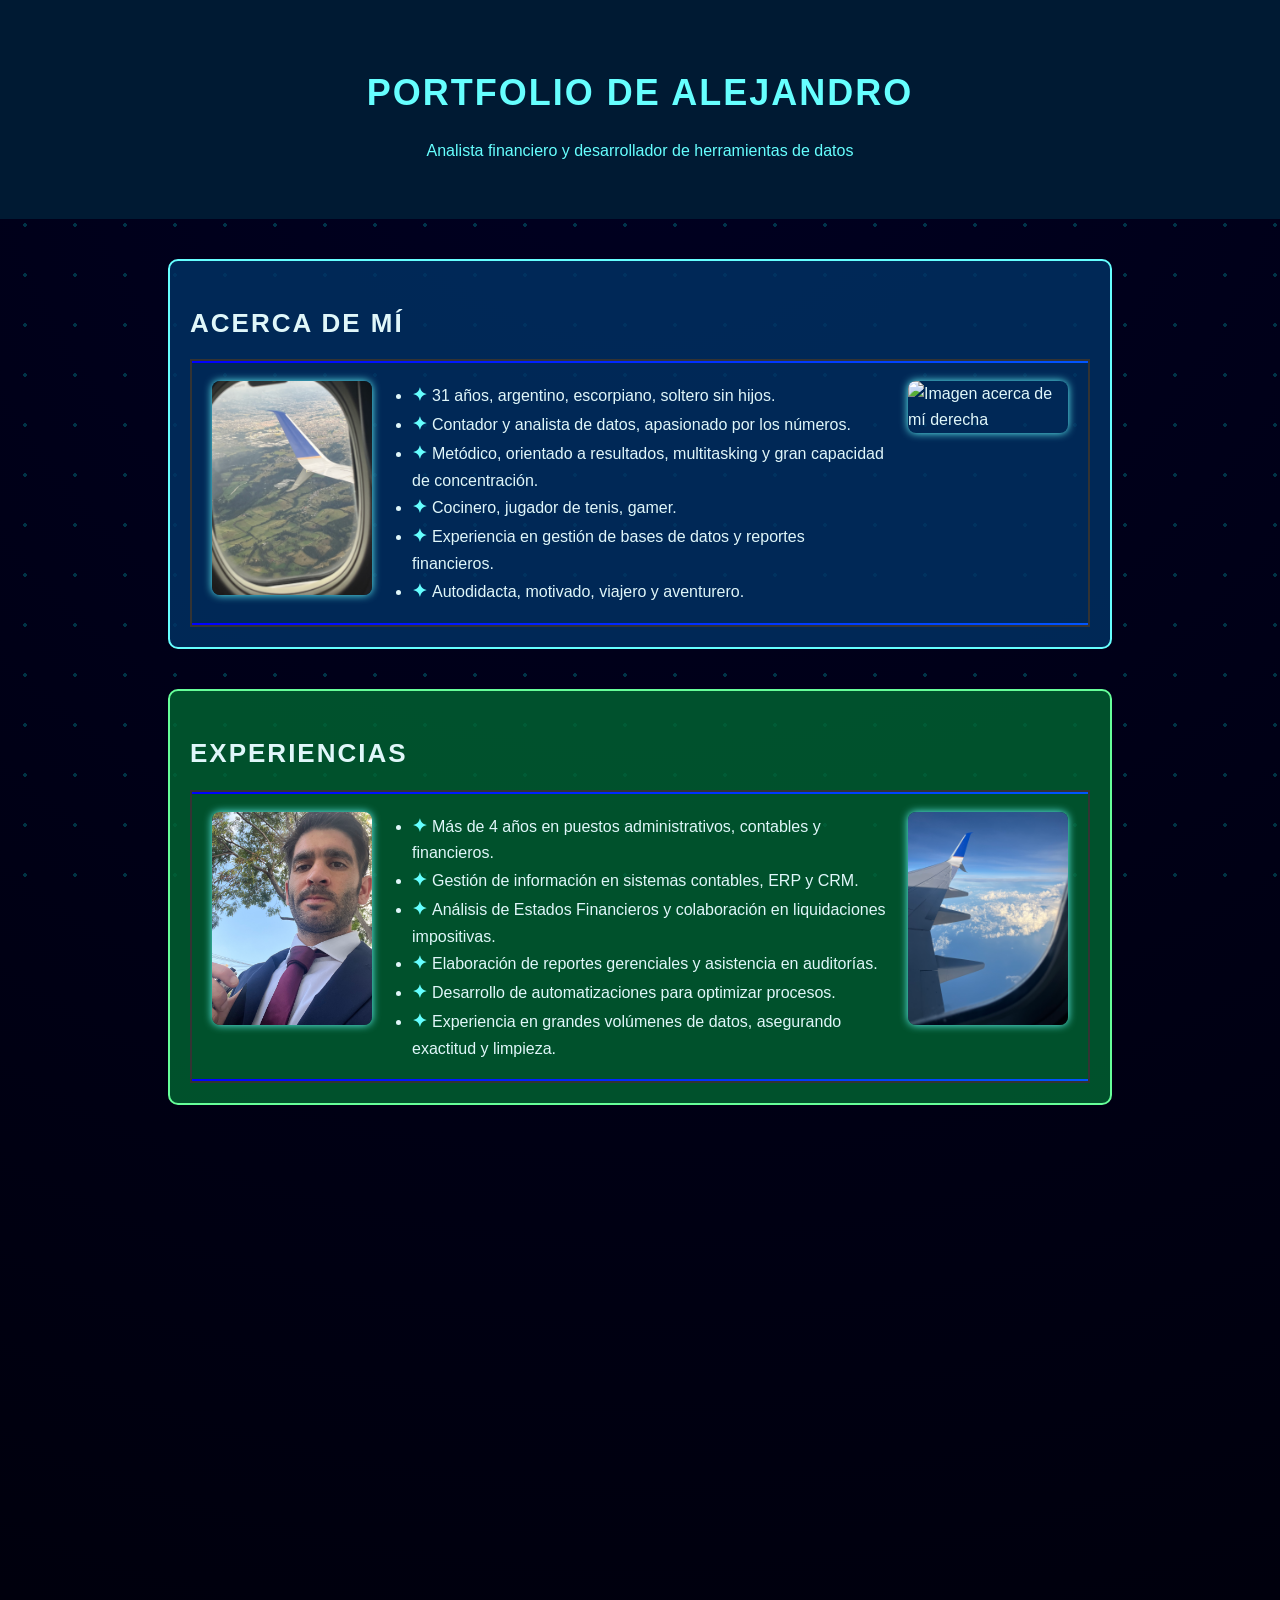
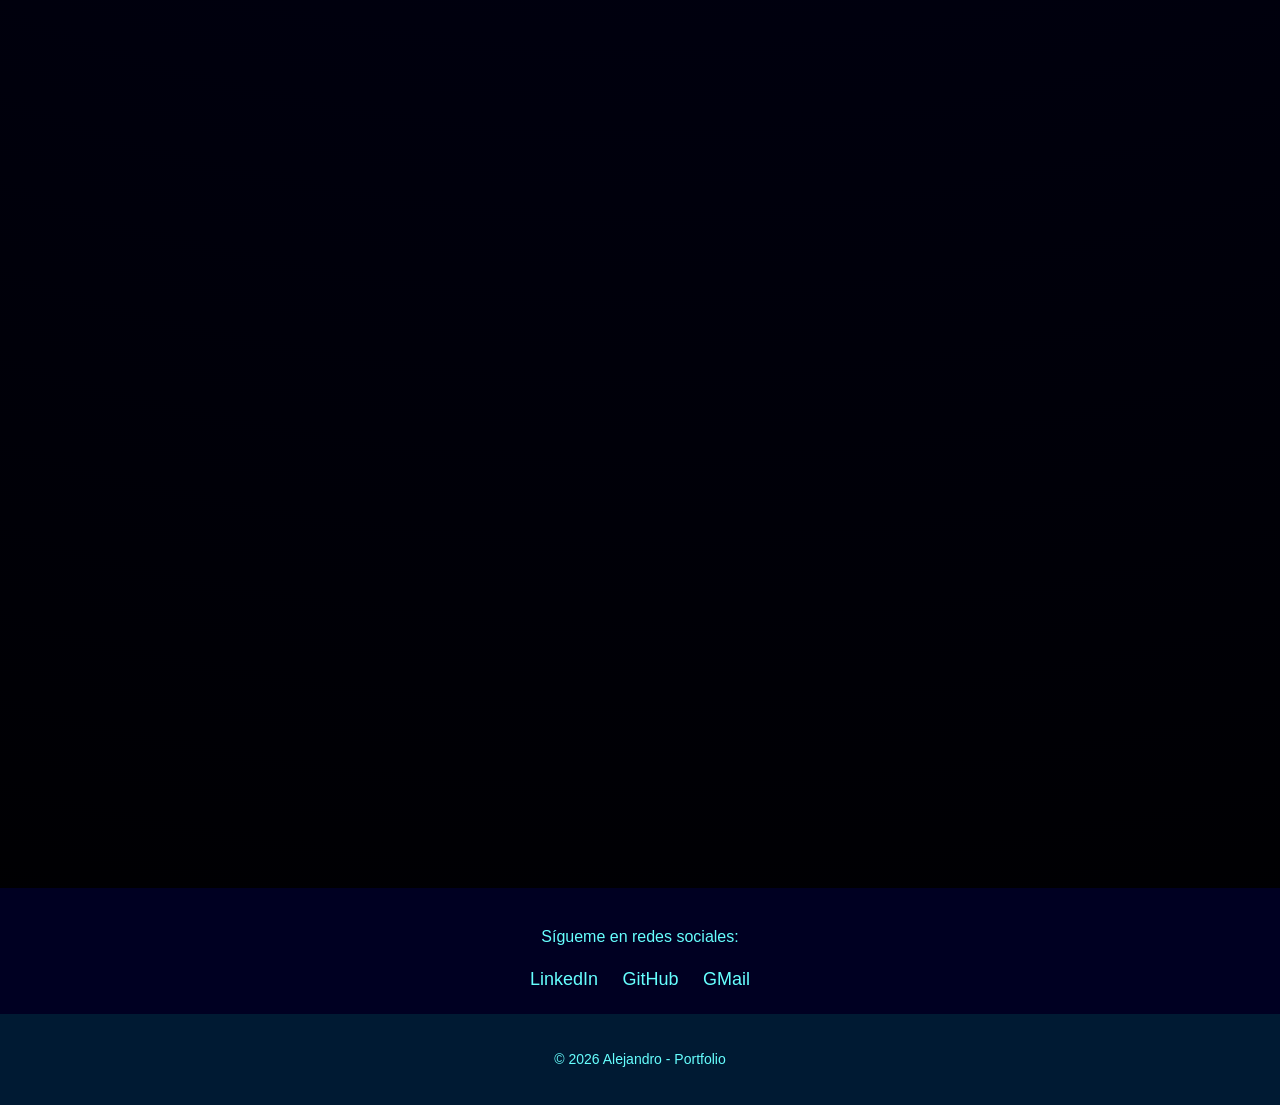
==== index.html @ e29209dc "Rename Portfolio1.html to index.html" ====
<!DOCTYPE html>
<html lang="es">
<head>
  <meta charset="UTF-8" />
  <title>Portfolio de Alejandro</title>
  <link rel="stylesheet" href="css/portfolio.css" />
  <style>
    .compartment {
      position: relative;
      padding: 20px;
      border: 2px solid #333;
      overflow: hidden;
      display: flex;
      align-items: flex-start;
      justify-content: space-between;
      gap: 20px;
    }

    .compartment::before,
    .compartment::after {
      content: "";
      position: absolute;
      height: 2px;
      width: 100%;
      background: linear-gradient(270deg, #00f, #0ff, #00f);
      background-size: 600% 600%;
      animation: flowLine 5s linear infinite;
    }

    .compartment::before { top: 0; left: 0; }
    .compartment::after { bottom: 0; left: 0; }

    @keyframes flowLine {
      0% { background-position: 0 50%; }
      100% { background-position: 100% 50%; }
    }

    .box {
      opacity: 0;
      transform: translateY(20px);
      transition: opacity 0.6s ease, transform 0.6s ease;
    }
    .box.visible { opacity: 1; transform: translateY(0); }

    .project-card {
      opacity: 0;
      transform: scale(0.8);
      transition: opacity 0.5s ease, transform 0.5s ease;
    }
    .project-card.visible { opacity: 1; transform: scale(1); }

    .compartment img {
      max-width: 10em;
      height: auto;
      border-radius: 8px;
      box-shadow: 0 0 8px #66ffff;
    }

    .compartment ul {
      list-style-type: disc;
      padding-left: 20px;
      margin: 0;
    }

    @media (max-width: 768px) {
      .compartment { flex-direction: column; align-items: center; }
      .compartment img { max-width: 80%; margin: 10px 0; }
    }
  </style>
</head>
<body>
  <header>
    <h1>Portfolio de Alejandro</h1>
    <p>Analista financiero y desarrollador de herramientas de datos</p>
  </header>

  <!-- Sección Acerca de mí -->
  <section class="box celeste fade">
    <h2>Acerca de mí</h2>
    <div class="compartment intro">
      <img src="images/01.png" alt="Imagen acerca de mí izquierda" />
      <ul>
        <li>31 años, argentino, escorpiano, soltero sin hijos.</li>
        <li>Contador y analista de datos, apasionado por los números.</li>
        <li>Metódico, orientado a resultados, multitasking y gran capacidad de concentración.</li>
        <li>Cocinero, jugador de tenis, gamer.</li>
        <li>Experiencia en gestión de bases de datos y reportes financieros.</li>
        <li>Autodidacta, motivado, viajero y aventurero.</li>
      </ul>
      <img src="images/02.png" alt="Imagen acerca de mí derecha" />
    </div>
  </section>

  <!-- Sección Experiencias -->
  <section class="box verde slide-left">
    <h2>Experiencias</h2>
    <div class="compartment exp">
      <img src="images/03.png" alt="Imagen experiencia izquierda" />
      <ul>
        <li>Más de 4 años en puestos administrativos, contables y financieros.</li>
        <li>Gestión de información en sistemas contables, ERP y CRM.</li>
        <li>Análisis de Estados Financieros y colaboración en liquidaciones impositivas.</li>
        <li>Elaboración de reportes gerenciales y asistencia en auditorías.</li>
        <li>Desarrollo de automatizaciones para optimizar procesos.</li>
        <li>Experiencia en grandes volúmenes de datos, asegurando exactitud y limpieza.</li>
      </ul>
      <img src="images/04.png" alt="Imagen experiencia derecha" />
    </div>
  </section>

  <!-- Sección Educación -->
  <section class="box celeste slide-right">
    <h2>Educación</h2>
    <div class="compartment edu">
      <img src="images/05.png" alt="Imagen educación izquierda" />
      <ul>
        <li>Universidad Nacional de Mar del Plata (10 años) – Gestión financiera y proceso contable.</li>
        <li>Conocimientos en aspectos impositivos, auditoría y controles.</li>
        <li>Cursos de inversión en bolsa, dashboards y gestión por indicadores.</li>
        <li>Certificación en Ciencia de Datos por Soy Henry.</li>
        <li>Competencias en Big Data, Python, SQL y Power BI.</li>
      </ul>
      <img src="images/06.png" alt="Imagen educación derecha" />
    </div>
  </section>

  <!-- Sección Intereses -->
  <section class="box verde zoom">
    <h2>Intereses</h2>
    <div class="compartment intereses">
      <img src="images/07.png" alt="Imagen intereses izquierda" />
      <ul>
        <li>Trabajar en un entorno profesional que aporte valor y aprendizaje.</li>
        <li>Alcanzar nivel C1 avanzado/bilingüe en inglés.</li>
        <li>Competir en automovilismo y practicar tenis.</li>
        <li>Realizar yoga, cocinar y leer en tiempos libres.</li>
      </ul>
      <img src="images/08.png" alt="Imagen intereses derecha" />
    </div>
  </section>

  <!-- Sección Proyectos -->
  <section class="box celeste fade">
    <h2>Proyectos</h2>
    <div class="mosaic">
      <div class="project-card">
        <img src="images/09.png" alt="Proyecto 1" />
        <a href="https://github.com/JamesRaynor007/CanIndustryAnalysis" class="btn">Dashboard en Power BI</a>
      </div>
      <div class="project-card">
        <img src="images/10.png" alt="Proyecto 2" />
        <a href="https://github.com/JamesRaynor007/AccountingV002" class="btn">Software de Gestión</a>
      </div>
      <div class="project-card">
        <img src="images/11.png" alt="Proyecto 3" />
        <a href="https://github.com/JamesRaynor007/HenryLab02DSPT-12ACC" class="btn">Análisis de Sector</a>
      </div>
      <div class="project-card">
        <img src="images/12.png" alt="Proyecto 4" />
        <a href="https://github.com/JamesRaynor007/SoftwareContableV001" class="btn">Software de Control</a>
      </div>
    </div>
  </section>

  <div class="social">
    <p>Sígueme en redes sociales:</p>
    <a href="https://www.linkedin.com/in/alejandro-cesar-castellano/" target="_blank">LinkedIn</a>
    <a href="https://github.com/JamesRaynor007" target="_blank">GitHub</a>
    <a href="mailto:contadordecastellano@gmail.com" target="_blank">GMail</a>
  </div>


  <footer>
    <p>© 2026 Alejandro - Portfolio</p>
  </footer>

  <script>
    function showOnScroll() {
      const boxes = document.querySelectorAll(".box");
      const windowHeight = window.innerHeight;

      boxes.forEach(box => {
        const boxTop = box.getBoundingClientRect().top;
        const boxBottom = box.getBoundingClientRect().bottom;

        // Si el elemento está dentro de la ventana visible
        if (boxTop < windowHeight && boxBottom > 0) {
          box.classList.add("visible");
          const cards = box.querySelectorAll(".project-card");
          cards.forEach((card, index) => {
            setTimeout(() => {
              card.classList.add("visible");
            }, index * 200);
          });
        } else {
          box.classList.remove("visible");
          const cards = box.querySelectorAll(".project-card");
          cards.forEach(card => card.classList.remove("visible"));
        }
      });
    }

    document.addEventListener("DOMContentLoaded", showOnScroll);
    document.addEventListener("scroll", showOnScroll);
  </script>
</body>
</html>
---- css/portfolio.css ----
/* Estilo base del cuerpo */
body {
  font-family: 'Segoe UI', sans-serif;
  font-size: 16px; /* fuente base más grande */
  background: radial-gradient(circle at top, #000022, #000000);
  color: #e0f7fa;
  margin: 0;
  padding: 0;
  position: relative; /* para el pseudo-elemento de partículas */
  line-height: 1.6; /* mejor legibilidad */
}

/* Encabezado */
header {
  text-align: center;
  padding: 40px;
  background: #001a33;
  color: #66ffff;
}

h1 {
  text-transform: uppercase;
  letter-spacing: 2px;
  font-size: 36px; /* título principal más grande */
  margin-bottom: 10px;
}

h2 {
  text-transform: uppercase;
  letter-spacing: 2px;
  font-size: 26px; /* subtítulos más grandes */
  margin-bottom: 15px;
}

/* Secciones con collage y fondos laterales */
section.collage {
  position: relative;
  padding: 20px;
}

/* Fondos laterales en las secciones con collage */
section.collage::before,
section.collage::after {
  content: "";
  position: absolute;
  top: 0;
  bottom: 0;
  width: 150px;
  background-repeat: no-repeat;
  background-size: cover;
  background-position: center;
  z-index: -1;
}

/* Collages específicos para cada sección con sus fondos */
section.collage.intro::before {
  background-image: url('images/01.png');
}
section.collage.intro::after {
  background-image: url('images/02.png');
  right: 0;
  left: auto;
}

section.collage.exp::before {
  background-image: url('images/03.png');
}
section.collage.exp::after {
  background-image: url('images/04.png');
  right: 0;
  left: auto;
}

section.collage.edu::before {
  background-image: url('images/05.png');
}
section.collage.edu::after {
  background-image: url('images/06.png');
  right: 0;
  left: auto;
}

/* Para la sección de proyectos, fondos diferentes en los lados */
section.collage.proyectos {
  padding: 20px 160px;
}
section.collage.proyectos::before {
  content: "";
  position: absolute;
  top: 0;
  left: 0;
  width: 150px;
  height: 100%;
  background-image: url('images/07.png');
  background-repeat: no-repeat;
  background-size: cover;
  background-position: center;
  z-index: -1;
}
section.collage.proyectos::after {
  content: "";
  position: absolute;
  top: 0;
  right: 0;
  width: 150px;
  height: 100%;
  background-image: url('images/08.png');
  background-repeat: no-repeat;
  background-size: cover;
  background-position: center;
  z-index: -1;
}
/* Márgenes internos en proyectos */
section.collage.proyectos > * {
  margin-left: 160px;
  margin-right: 160px;
}

/* Estilos para las cajas con entrada y animaciones */
.box {
  margin: 40px auto;
  padding: 20px;
  border-radius: 10px;
  max-width: 900px;
  opacity: 0;
  transition: all 1s ease;
  font-size: 16px; /* texto dentro de las cajas más grande */
}

.box.visible {
  opacity: 1;
}

/* Colores y estilos en las secciones */
.celeste {
  border: 2px solid #66ffff;
  background: rgba(0, 51, 102, 0.8);
}
.verde {
  border: 2px solid #66ff99;
  background: rgba(0, 102, 51, 0.8);
}

/* Animaciones de entrada */
.fade {
  transform: translateY(50px);
}
.fade.visible {
  transform: translateY(0);
}

.slide-left {
  transform: translateX(-50px);
}
.slide-left.visible {
  transform: translateX(0);
}

.slide-right {
  transform: translateX(50px);
}
.slide-right.visible {
  transform: translateX(0);
}

.zoom {
  transform: scale(0.8);
}
.zoom.visible {
  transform: scale(1);
}

/* Botones */
.btn {
  display: inline-block;
  margin: 10px;
  padding: 12px 24px;
  background: #003366;
  color: #66ffff;
  text-decoration: none;
  border-radius: 5px;
  font-weight: bold;
  transition: all 0.3s ease;
  font-size: 14px; /* botones más grandes */
}
.btn:hover {
  background: #66ffff;
  color: #001a33;
  box-shadow: 0 0 15px #66ffff;
}

/* Pie de página */
footer {
  text-align: center;
  padding: 20px;
  background: #001a33;
  color: #66ffff;
  font-size: 14px; /* texto del footer más grande */
}

/* Redes sociales */
.social {
  text-align: center;
  padding: 20px;
  background: #000022;
  color: #66ffff;
  font-size: 16px;
}
.social a {
  display: inline-block;
  margin: 0 10px;
  color: #66ffff;
  text-decoration: none;
  font-size: 18px; /* enlaces más grandes */
  transition: color 0.3s ease;
}
.social a:hover {
  color: #66ff99;
}

/* Mosaico de proyectos en 4 columnas fijas */
.mosaic {
  display: grid;
  grid-template-columns: repeat(4, 1fr); /* exactamente 4 columnas */
  gap: 20px;
  margin-top: 20px;
}

.project-card {
  background: rgba(0, 51, 102, 0.8);
  border: 2px solid #66ffff;
  border-radius: 10px;
  padding: 20px;
  text-align: center;
  transition: transform 0.3s ease, opacity 1s ease;
  opacity: 0;
  font-size: 15px;
}

.project-card.visible {
  opacity: 1;
}

.project-card:hover {
  transform: scale(1.05);
}

.project-card img {
  width: 100%;
  max-width: 140px;
  height: auto;
  margin-bottom: 10px;
  border-radius: 6px;
  box-shadow: 0 0 10px #66ffff;
}

/* Listas con viñetas personalizadas */
.compartment ul {
  list-style-type: none;
  padding-left: 20px;
  font-size: 16px;
}
.compartment ul li::before {
  content: "✦ "; /* viñeta personalizada */
  color: #66ffff;
  font-weight: bold;
  font-size: 18px;
}

/* Fondo animado de partículas */
body::before {
  content: "";
  position: fixed;
  width: 100%;
  height: 100%;
  background: radial-gradient(circle, rgba(0,255,255,0.2) 2px, transparent 2px);
  background-size: 50px 50px;
  animation: floatParticles 10s linear infinite;
  z-index: -1;
}

@keyframes floatParticles {
  from { transform: translateY(0); }
  to { transform: translateY(-100px); }
}
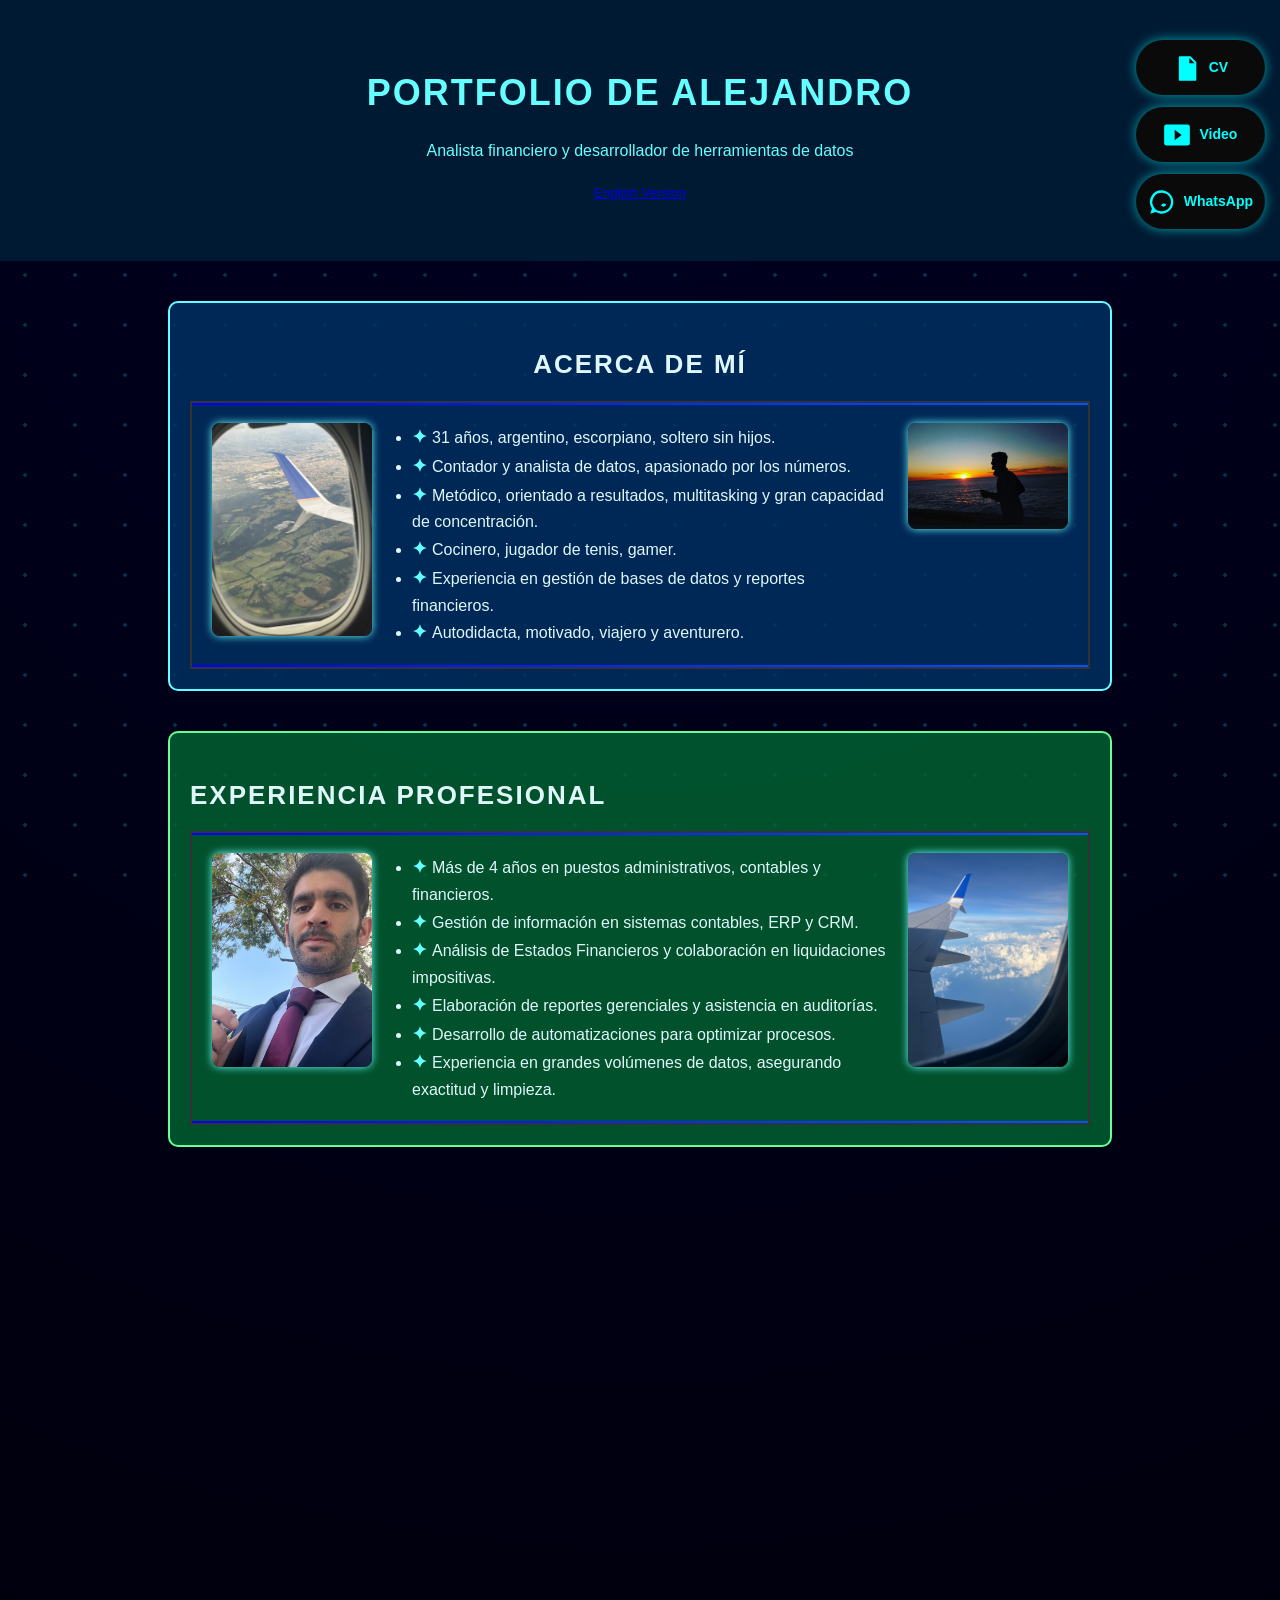
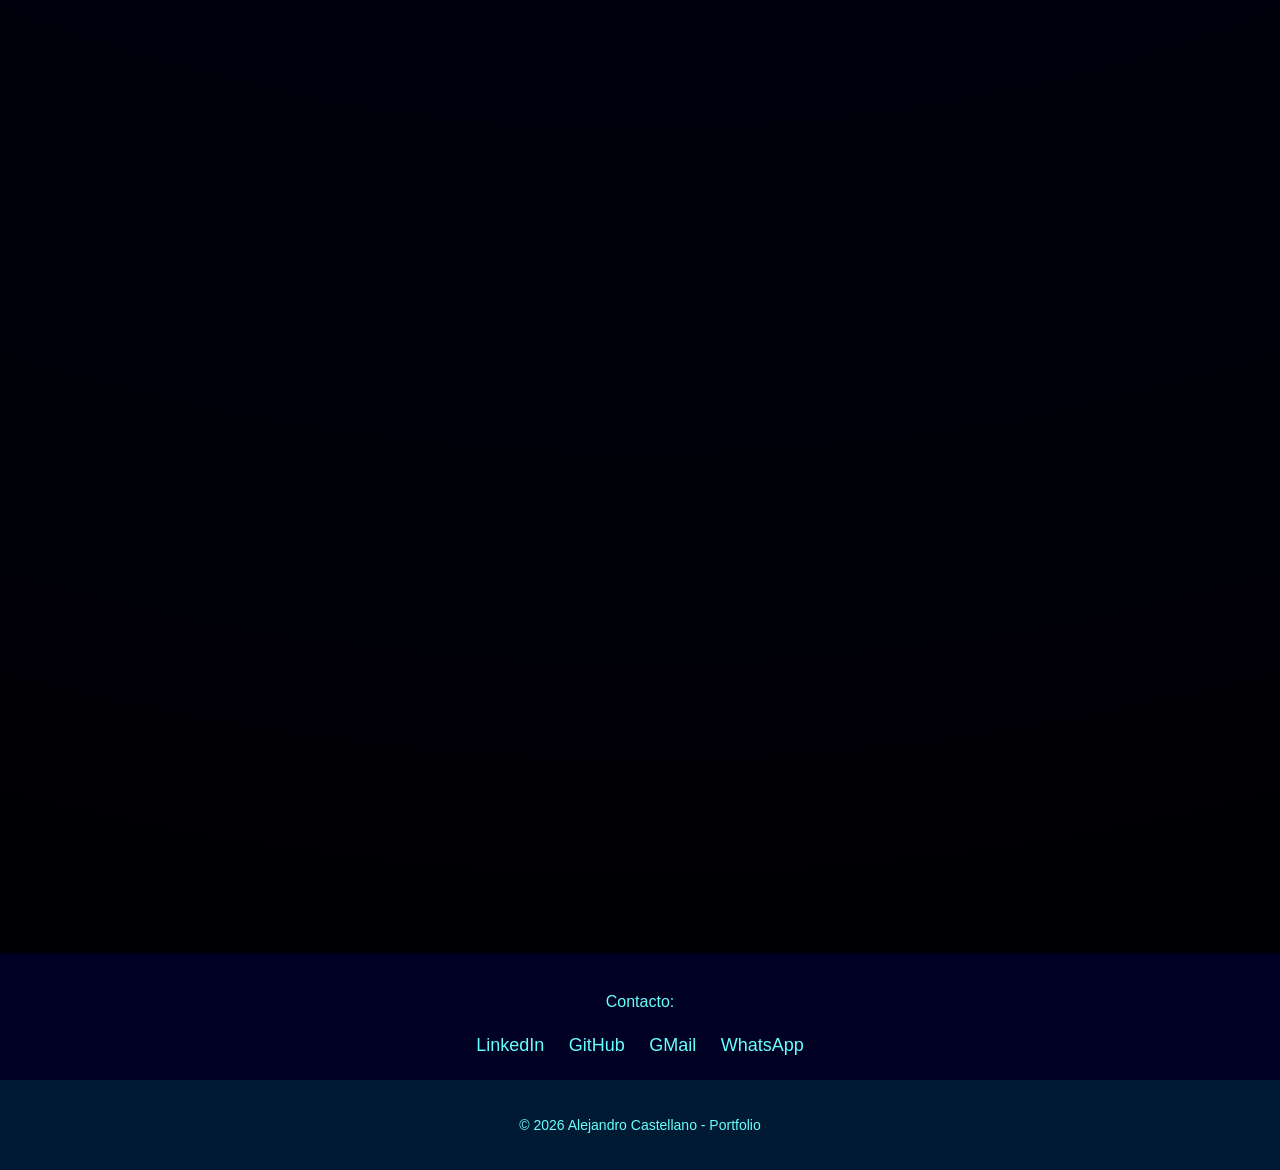
==== commit da63a137: "Add files via upload" ====
--- a/index.html
+++ b/index.html
@@ -70,9 +70,11 @@
 </head>
 <body>
   <header>
-    <h1>Portfolio de Alejandro</h1>
-    <p>Analista financiero y desarrollador de herramientas de datos</p>
-  </header>
+  <h1>Portfolio de Alejandro</h1>
+  <p>Analista financiero y desarrollador de herramientas de datos</p>
+  <p><a href="portfolio_en.html" class="english-link"><small>English Version</small></a></p>
+</header>
+
 
   <!-- Sección Acerca de mí -->
   <section class="box celeste fade">
@@ -93,7 +95,7 @@
 
   <!-- Sección Experiencias -->
   <section class="box verde slide-left">
-    <h2>Experiencias</h2>
+    <h2>Experiencia Profesional</h2>
     <div class="compartment exp">
       <img src="images/03.png" alt="Imagen experiencia izquierda" />
       <ul>
@@ -110,7 +112,7 @@
 
   <!-- Sección Educación -->
   <section class="box celeste slide-right">
-    <h2>Educación</h2>
+    <h2>Formación Académica</h2>
     <div class="compartment edu">
       <img src="images/05.png" alt="Imagen educación izquierda" />
       <ul>
@@ -126,11 +128,12 @@
 
   <!-- Sección Intereses -->
   <section class="box verde zoom">
-    <h2>Intereses</h2>
+    <h2>Intereses y Hobbies</h2>
     <div class="compartment intereses">
       <img src="images/07.png" alt="Imagen intereses izquierda" />
       <ul>
         <li>Trabajar en un entorno profesional que aporte valor y aprendizaje.</li>
+        <li>Capacitarme en finanzas para un nivel estratégico-gerencial.</li>
         <li>Alcanzar nivel C1 avanzado/bilingüe en inglés.</li>
         <li>Competir en automovilismo y practicar tenis.</li>
         <li>Realizar yoga, cocinar y leer en tiempos libres.</li>
@@ -162,16 +165,45 @@
     </div>
   </section>
 
-  <div class="social">
-    <p>Sígueme en redes sociales:</p>
+    <div class="social">
+    <p>Contacto:</p>
     <a href="https://www.linkedin.com/in/alejandro-cesar-castellano/" target="_blank">LinkedIn</a>
     <a href="https://github.com/JamesRaynor007" target="_blank">GitHub</a>
-    <a href="mailto:contadordecastellano@gmail.com" target="_blank">GMail</a>
+    <a href="mailto:ContadorCastellano@gmail.com" target="_blank">GMail</a>
+    <a href="https://wa.me/5492262514630" target="_blank">WhatsApp</a>
   </div>
 
+<div class="fixed-buttons">
+  <!-- Botón CV -->
+  <a href="https://drive.google.com/file/d/1ecYxUwfDQsKqYPSZb5b1hCEbwpxqTCxv/view?usp=sharing" download title="CV">
+    <svg xmlns="http://www.w3.org/2000/svg" viewBox="0 0 24 24">
+      <path fill="currentColor" d="M6 2h9l5 5v15a1 1 0 0 1-1 1H6a1 1 0 0 1-1-1V3a1 1 0 0 1 1-1zm8 1.5V8h4.5L14 3.5zM8 12h8v2H8v-2zm0 4h8v2H8v-2z"/>
+    </svg>
+    <span class="btn-text">CV</span>
+  </a>
+
+  <!-- Botón Video -->
+  <a href="https://drive.google.com/file/d/1rkiLyn4MwoM0t465D33j_zqRqFlFRrZA/view?usp=sharing" target="_blank" title="Video">
+    <svg xmlns="http://www.w3.org/2000/svg" viewBox="0 0 24 24">
+      <path fill="currentColor" d="M10 16.5v-9l6 4.5-6 4.5zM21 3H3a2 2 0 0 0-2 2v14a2 2 0 0 0 2 2h18a2 2 0 0 0 2-2V5a2 2 0 0 0-2-2z"/>
+    </svg>
+    <span class="btn-text">Video</span>
+  </a>
+
+  <!-- Botón WhatsApp -->
+  <a href="https://wa.me/5492262514630" target="_blank" title="WhatsApp">
+    <svg xmlns="http://www.w3.org/2000/svg" viewBox="0 0 24 24">
+      <path fill="currentColor" d="M12 2a10 10 0 0 0-8.66 15.52L2 22l4.66-1.34A10 10 0 1 0 12 2zm0 18a8 8 0 0 1-6.83-12.57A8 8 0 1 1 12 20zm-1.25-5.75c.25.5.5.75.75 1s1.5.75 2 .75.75-.25 1-.5.5-.5.75-.75c.25-.25.25-.5 0-.75s-1.5-.75-2-.75-.75.25-1 .5-.5.5-.75.75c-.25.25-.25.5 0 .75z"/>
+    </svg>
+    <span class="btn-text">WhatsApp</span>
+  </a>
+</div>
+
+
+
 
   <footer>
-    <p>© 2026 Alejandro - Portfolio</p>
+    <p>© 2026 Alejandro Castellano - Portfolio</p>
   </footer>
 
   <script>
--- a/css/portfolio.css
+++ b/css/portfolio.css
@@ -32,13 +32,17 @@
   margin-bottom: 15px;
 }
 
+/* Centrar título de Proyectos */
+section.box.celeste.fade h2 {
+  text-align: center;
+}
+
 /* Secciones con collage y fondos laterales */
 section.collage {
   position: relative;
   padding: 20px;
 }
 
-/* Fondos laterales en las secciones con collage */
 section.collage::before,
 section.collage::after {
   content: "";
@@ -52,45 +56,24 @@
   z-index: -1;
 }
 
-/* Collages específicos para cada sección con sus fondos */
-section.collage.intro::before {
-  background-image: url('images/01.png');
-}
-section.collage.intro::after {
-  background-image: url('images/02.png');
-  right: 0;
-  left: auto;
-}
-
-section.collage.exp::before {
-  background-image: url('images/03.png');
-}
-section.collage.exp::after {
-  background-image: url('images/04.png');
-  right: 0;
-  left: auto;
-}
-
-section.collage.edu::before {
-  background-image: url('images/05.png');
-}
-section.collage.edu::after {
-  background-image: url('images/06.png');
-  right: 0;
-  left: auto;
-}
-
-/* Para la sección de proyectos, fondos diferentes en los lados */
+/* Collages específicos */
+section.collage.intro::before { background-image: url('images/01.png'); }
+section.collage.intro::after { background-image: url('images/02.png'); right: 0; left: auto; }
+
+section.collage.exp::before { background-image: url('images/03.png'); }
+section.collage.exp::after { background-image: url('images/04.png'); right: 0; left: auto; }
+
+section.collage.edu::before { background-image: url('images/05.png'); }
+section.collage.edu::after { background-image: url('images/06.png'); right: 0; left: auto; }
+
 section.collage.proyectos {
   padding: 20px 160px;
 }
 section.collage.proyectos::before {
   content: "";
   position: absolute;
-  top: 0;
-  left: 0;
-  width: 150px;
-  height: 100%;
+  top: 0; left: 0;
+  width: 150px; height: 100%;
   background-image: url('images/07.png');
   background-repeat: no-repeat;
   background-size: cover;
@@ -100,23 +83,20 @@
 section.collage.proyectos::after {
   content: "";
   position: absolute;
-  top: 0;
-  right: 0;
-  width: 150px;
-  height: 100%;
+  top: 0; right: 0;
+  width: 150px; height: 100%;
   background-image: url('images/08.png');
   background-repeat: no-repeat;
   background-size: cover;
   background-position: center;
   z-index: -1;
 }
-/* Márgenes internos en proyectos */
 section.collage.proyectos > * {
   margin-left: 160px;
   margin-right: 160px;
 }
 
-/* Estilos para las cajas con entrada y animaciones */
+/* Cajas */
 .box {
   margin: 40px auto;
   padding: 20px;
@@ -124,14 +104,11 @@
   max-width: 900px;
   opacity: 0;
   transition: all 1s ease;
-  font-size: 16px; /* texto dentro de las cajas más grande */
-}
-
-.box.visible {
-  opacity: 1;
-}
-
-/* Colores y estilos en las secciones */
+  font-size: 16px;
+}
+.box.visible { opacity: 1; }
+
+/* Colores */
 .celeste {
   border: 2px solid #66ffff;
   background: rgba(0, 51, 102, 0.8);
@@ -141,34 +118,18 @@
   background: rgba(0, 102, 51, 0.8);
 }
 
-/* Animaciones de entrada */
-.fade {
-  transform: translateY(50px);
-}
-.fade.visible {
-  transform: translateY(0);
-}
-
-.slide-left {
-  transform: translateX(-50px);
-}
-.slide-left.visible {
-  transform: translateX(0);
-}
-
-.slide-right {
-  transform: translateX(50px);
-}
-.slide-right.visible {
-  transform: translateX(0);
-}
-
-.zoom {
-  transform: scale(0.8);
-}
-.zoom.visible {
-  transform: scale(1);
-}
+/* Animaciones */
+.fade { transform: translateY(50px); }
+.fade.visible { transform: translateY(0); }
+
+.slide-left { transform: translateX(-50px); }
+.slide-left.visible { transform: translateX(0); }
+
+.slide-right { transform: translateX(50px); }
+.slide-right.visible { transform: translateX(0); }
+
+.zoom { transform: scale(0.8); }
+.zoom.visible { transform: scale(1); }
 
 /* Botones */
 .btn {
@@ -181,7 +142,7 @@
   border-radius: 5px;
   font-weight: bold;
   transition: all 0.3s ease;
-  font-size: 14px; /* botones más grandes */
+  font-size: 14px;
 }
 .btn:hover {
   background: #66ffff;
@@ -189,13 +150,13 @@
   box-shadow: 0 0 15px #66ffff;
 }
 
-/* Pie de página */
+/* Footer */
 footer {
   text-align: center;
   padding: 20px;
   background: #001a33;
   color: #66ffff;
-  font-size: 14px; /* texto del footer más grande */
+  font-size: 14px;
 }
 
 /* Redes sociales */
@@ -211,21 +172,18 @@
   margin: 0 10px;
   color: #66ffff;
   text-decoration: none;
-  font-size: 18px; /* enlaces más grandes */
+  font-size: 18px;
   transition: color 0.3s ease;
 }
-.social a:hover {
-  color: #66ff99;
-}
-
-/* Mosaico de proyectos en 4 columnas fijas */
+.social a:hover { color: #66ff99; }
+
+/* Mosaico proyectos */
 .mosaic {
   display: grid;
-  grid-template-columns: repeat(4, 1fr); /* exactamente 4 columnas */
+  grid-template-columns: repeat(4, 1fr);
   gap: 20px;
   margin-top: 20px;
 }
-
 .project-card {
   background: rgba(0, 51, 102, 0.8);
   border: 2px solid #66ffff;
@@ -236,15 +194,8 @@
   opacity: 0;
   font-size: 15px;
 }
-
-.project-card.visible {
-  opacity: 1;
-}
-
-.project-card:hover {
-  transform: scale(1.05);
-}
-
+.project-card.visible { opacity: 1; }
+.project-card:hover { transform: scale(1.05); }
 .project-card img {
   width: 100%;
   max-width: 140px;
@@ -261,13 +212,18 @@
   font-size: 16px;
 }
 .compartment ul li::before {
-  content: "✦ "; /* viñeta personalizada */
+  content: "✦ ";
   color: #66ffff;
   font-weight: bold;
   font-size: 18px;
 }
 
-/* Fondo animado de partículas */
+/* Centrar verticalmente el texto en Intereses */
+.compartment.intereses {
+  align-items: center;
+}
+
+/* Fondo animado partículas */
 body::before {
   content: "";
   position: fixed;
@@ -275,11 +231,61 @@
   height: 100%;
   background: radial-gradient(circle, rgba(0,255,255,0.2) 2px, transparent 2px);
   background-size: 50px 50px;
-  animation: floatParticles 10s linear infinite;
-  z-index: -1;
-}
-
+  animation: floatParticles 5s ease-in-out infinite; /* más rápido y bidireccional */
+  z-index: -1;
+}
 @keyframes floatParticles {
-  from { transform: translateY(0); }
-  to { transform: translateY(-100px); }
-}
+  0% { transform: translateY(0); }
+  50% { transform: translateY(-200px); }
+  100% { transform: translateY(0); }
+}
+
+/* Botones fijos */
+.fixed-buttons {
+  position: fixed;
+  top: 40px;
+  right: 15px;
+  display: flex;
+  flex-direction: column;
+  gap: 12px;
+  z-index: 10000;
+}
+.fixed-buttons a {
+  width: auto; /* ahora permite texto */
+  min-width: 55px;
+  height: 55px;
+  background: #0a0a0a;
+  color: #0ff;
+  display: flex;
+  align-items: center;
+  justify-content: center;
+  gap: 8px; /* espacio entre icono y texto */
+  padding: 0 12px;
+  border-radius: 30px; /* ovalado para texto */
+  text-decoration: none;
+  box-shadow: 0 0 12px rgba(0,255,255,0.6);
+  transition: transform 0.3s, background 0.3s, color 0.3s;
+  overflow: hidden;
+}
+.fixed-buttons a:hover {
+  background: #00cccc;
+  color: #fff;
+  transform: scale(1.05);
+}
+.fixed-buttons svg {
+  width: 28px;
+  height: 28px;
+}
+
+/* Texto dentro de los botones */
+.fixed-buttons .btn-text {
+  font-size: 14px;
+  font-weight: bold;
+  color: #0ff;
+  transition: opacity 0.3s ease;
+}
+
+/* Ocultar texto al pasar el mouse */
+.fixed-buttons a:hover .btn-text {
+  opacity: 0;
+}
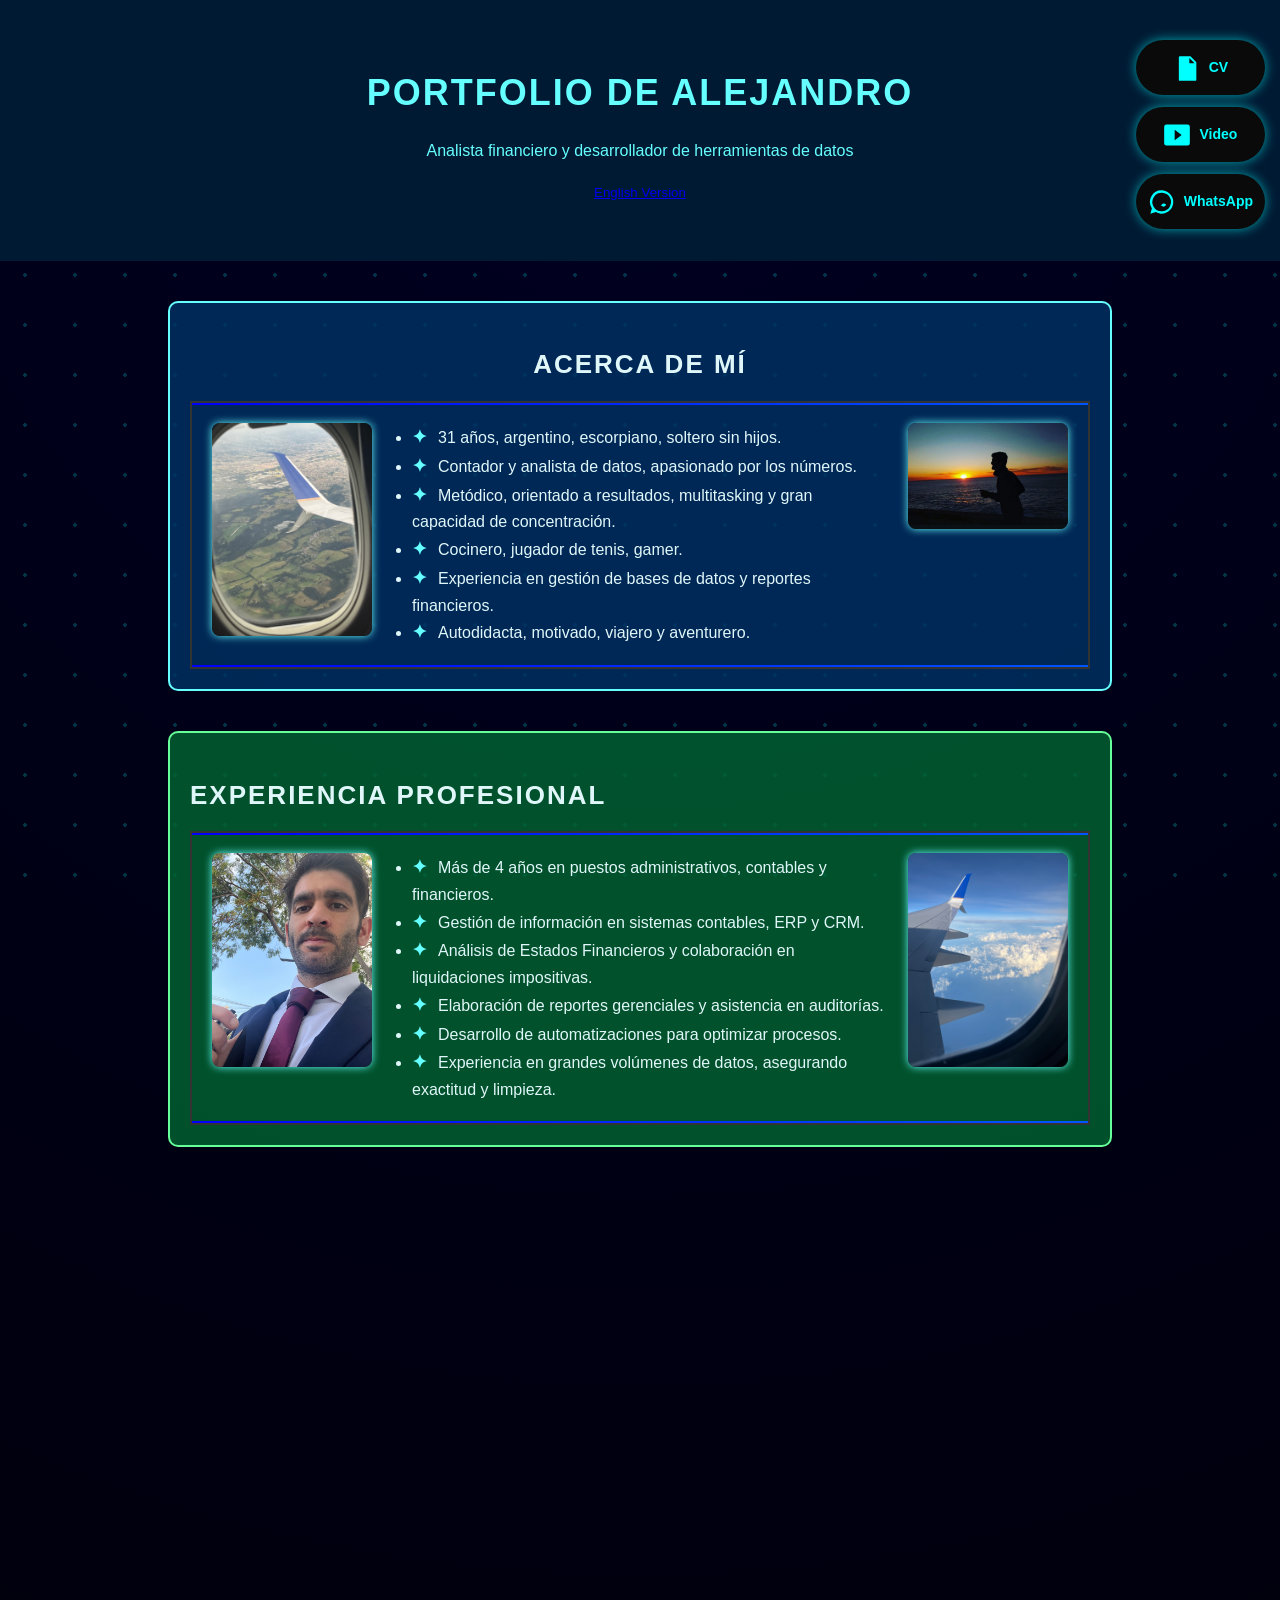
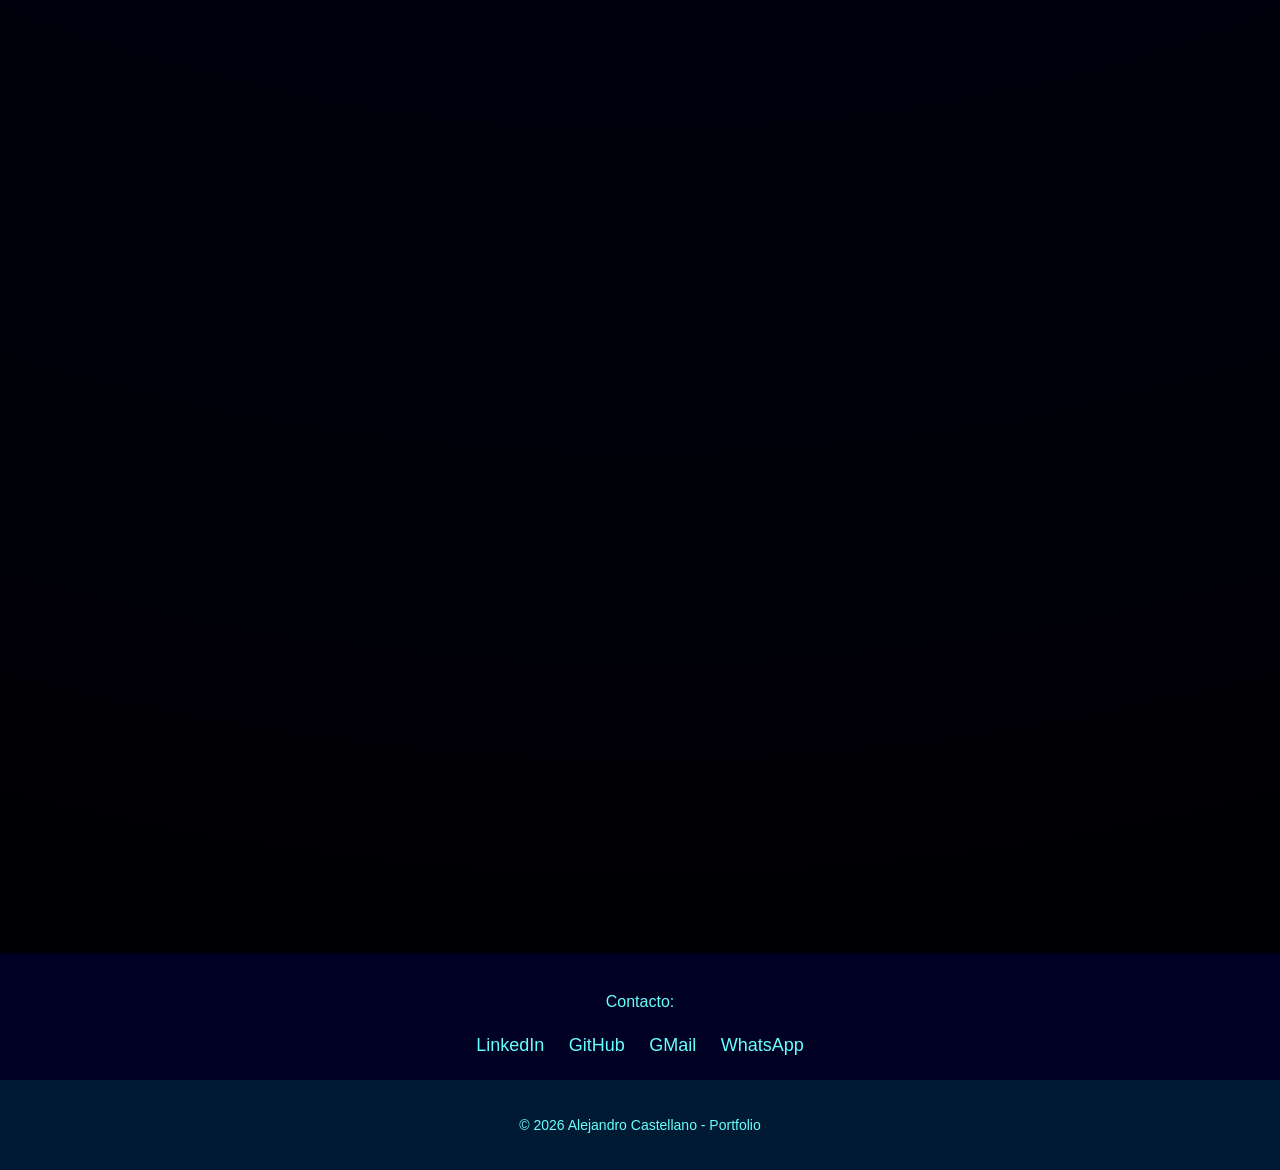
==== commit 9c442492: "Update English link to new portfolio URL" ====
--- a/index.html
+++ b/index.html
@@ -72,7 +72,7 @@
   <header>
   <h1>Portfolio de Alejandro</h1>
   <p>Analista financiero y desarrollador de herramientas de datos</p>
-  <p><a href="portfolio_en.html" class="english-link"><small>English Version</small></a></p>
+  <p><a href="https://jamesraynor007.github.io/Portfolio2026en/" class="english-link"><small>English Version</small></a></p>
 </header>
 
 
--- a/css/portfolio.css
+++ b/css/portfolio.css
@@ -207,19 +207,25 @@
 
 /* Listas con viñetas personalizadas */
 .compartment ul {
-  list-style-type: none;
+  list-style: none; /* Asegura que no aparezcan viñetas predeterminadas */
   padding-left: 20px;
   font-size: 16px;
 }
+
+/* Usa pseudo-elemento para viñeta personalizada */
 .compartment ul li::before {
   content: "✦ ";
   color: #66ffff;
   font-weight: bold;
   font-size: 18px;
+  display: inline-block; /* Para que sea en línea con el texto */
+  width: 1em; /* Espacio reservado para la viñeta */
+  margin-right: 8px; /* Espacio entre viñeta y texto */
 }
 
 /* Centrar verticalmente el texto en Intereses */
 .compartment.intereses {
+  display: flex; /* Asegura flexbox para centrar verticalmente */
   align-items: center;
 }
 
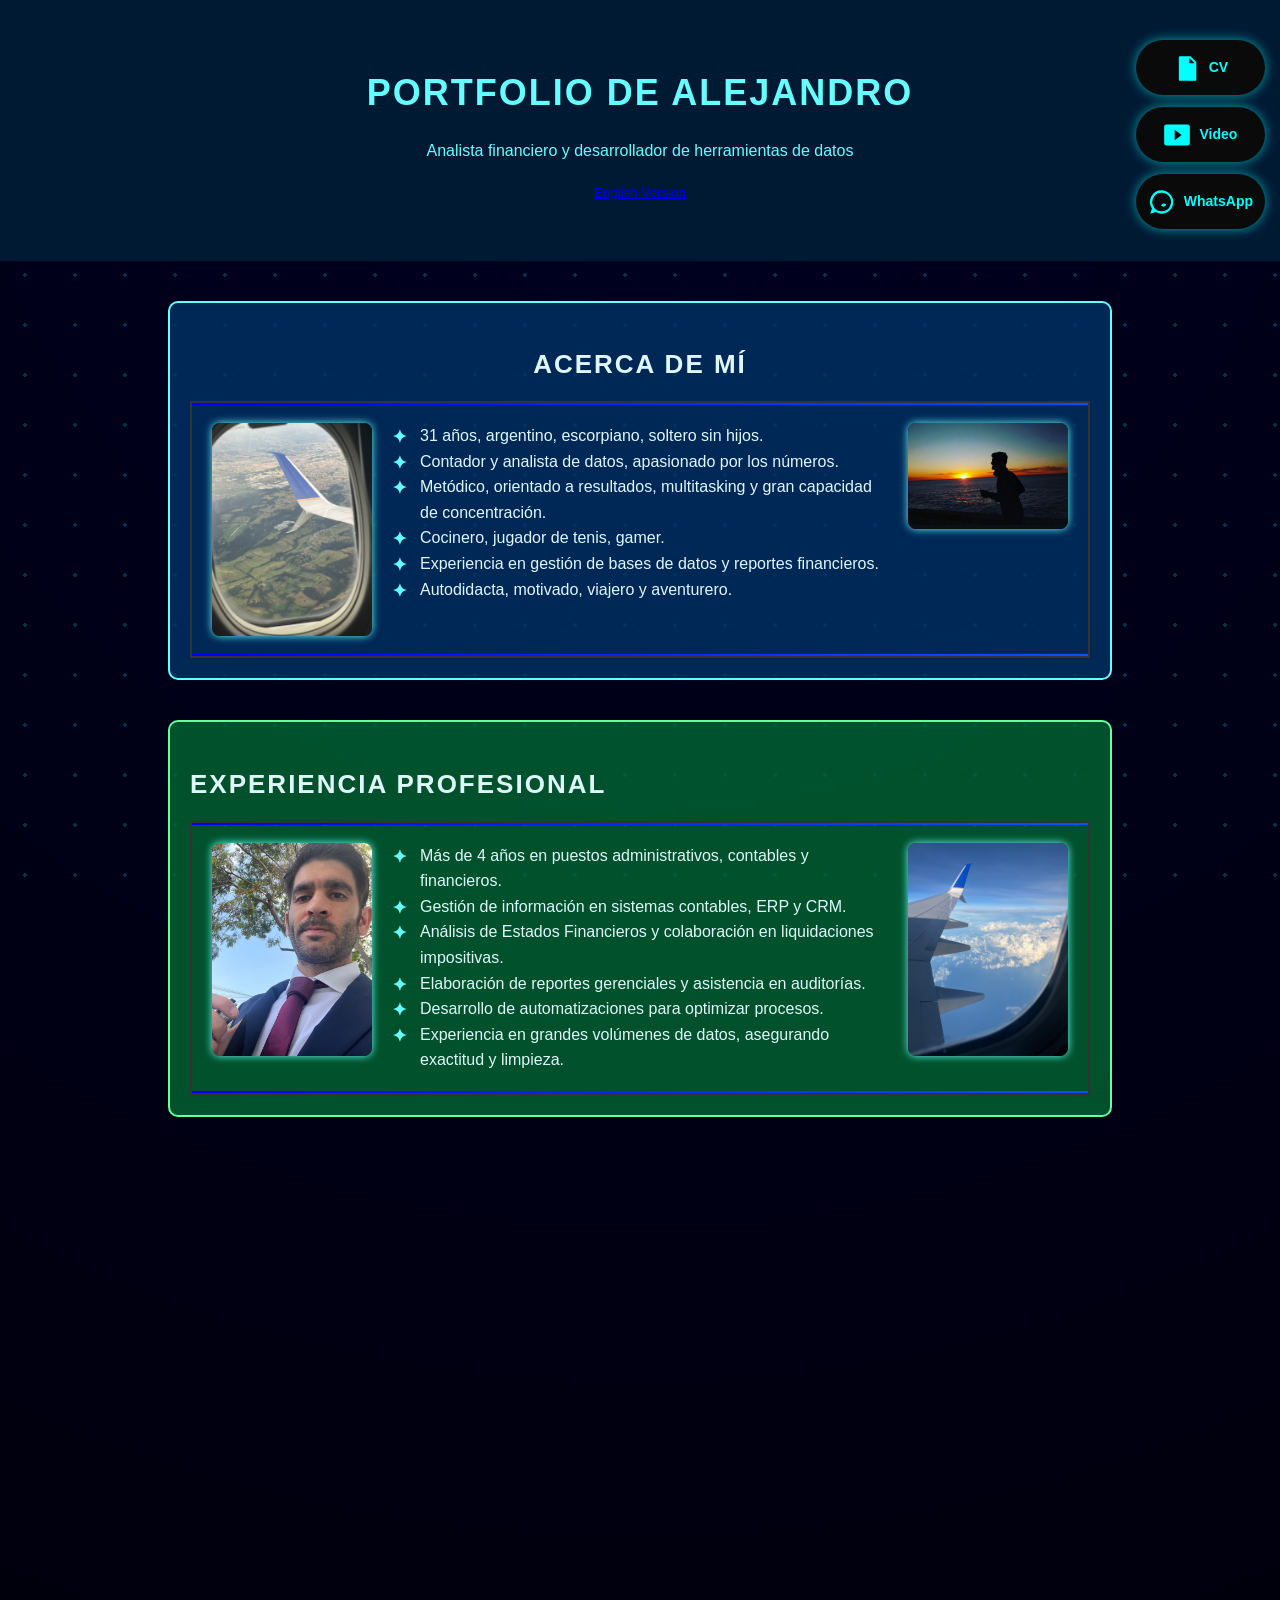
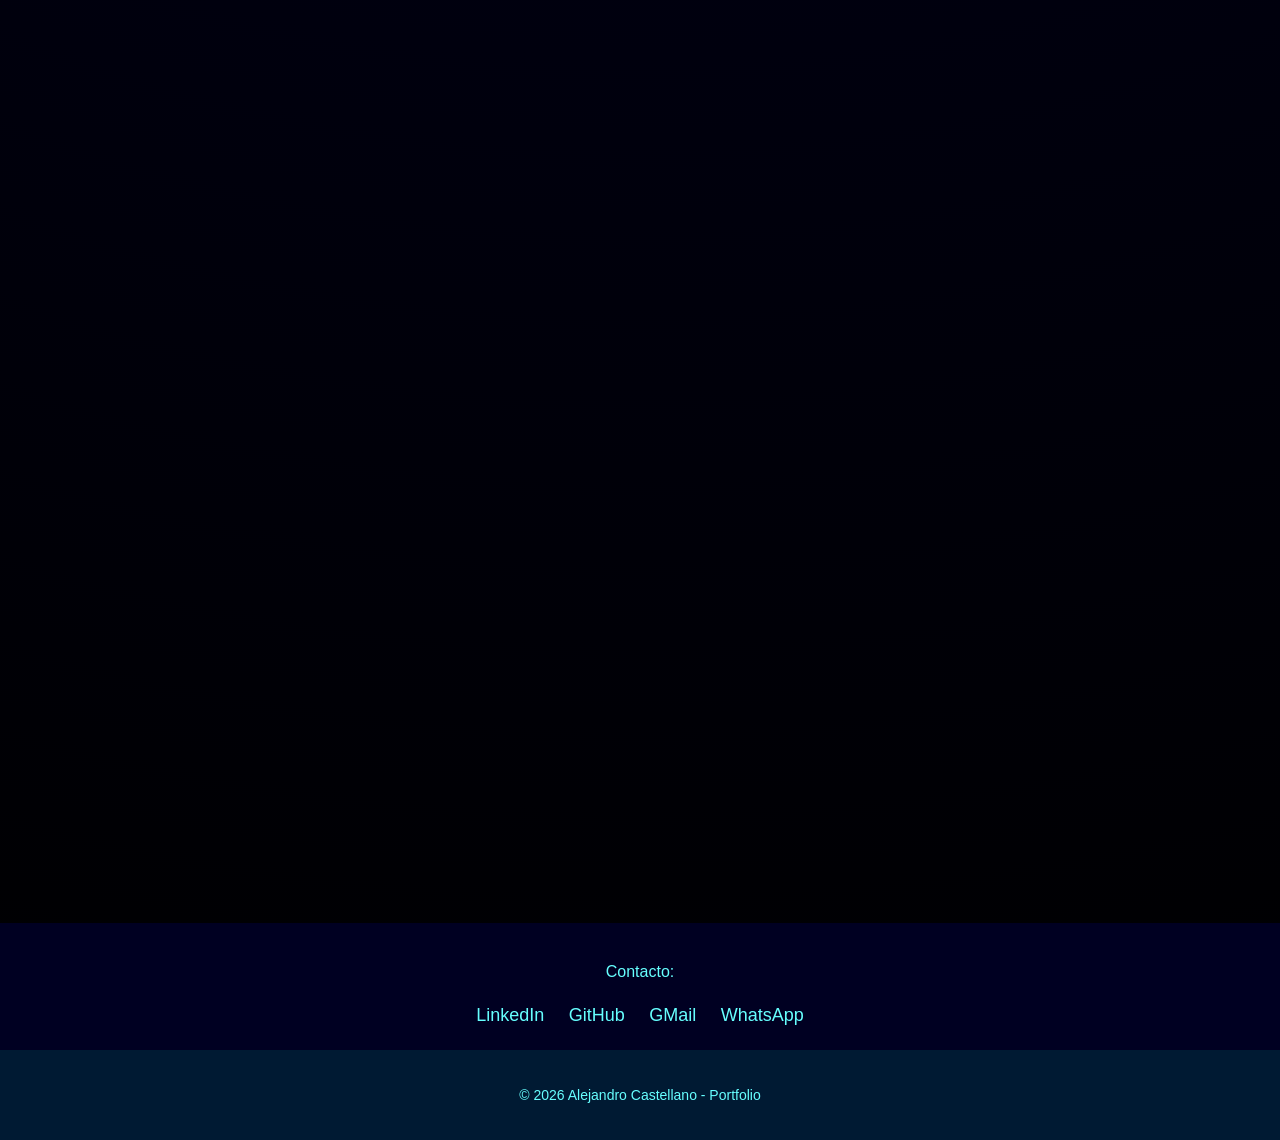
==== commit b0b419ee: "Add files via upload" ====
--- a/index.html
+++ b/index.html
@@ -72,7 +72,7 @@
   <header>
   <h1>Portfolio de Alejandro</h1>
   <p>Analista financiero y desarrollador de herramientas de datos</p>
-  <p><a href="https://jamesraynor007.github.io/Portfolio2026en/" class="english-link"><small>English Version</small></a></p>
+  <p><a href="portfolio_en.html" class="english-link"><small>English Version</small></a></p>
 </header>
 
 
--- a/css/portfolio.css
+++ b/css/portfolio.css
@@ -205,27 +205,33 @@
   box-shadow: 0 0 10px #66ffff;
 }
 
-/* Listas con viñetas personalizadas */
 .compartment ul {
-  list-style: none; /* Asegura que no aparezcan viñetas predeterminadas */
-  padding-left: 20px;
+  list-style-type: none !important;
+  padding-left: 0 !important;
+  margin: 0 !important;
   font-size: 16px;
 }
 
-/* Usa pseudo-elemento para viñeta personalizada */
+
+.compartment ul li {
+  position: relative;
+  padding-left: 28px; /* espacio para el icono */
+}
+
 .compartment ul li::before {
-  content: "✦ ";
+  content: "✦"; /* solo el icono */
+  position: absolute;
+  left: 0;
+  top: 0;
   color: #66ffff;
   font-weight: bold;
   font-size: 18px;
-  display: inline-block; /* Para que sea en línea con el texto */
-  width: 1em; /* Espacio reservado para la viñeta */
-  margin-right: 8px; /* Espacio entre viñeta y texto */
-}
+  line-height: 1.6;
+}
+
 
 /* Centrar verticalmente el texto en Intereses */
 .compartment.intereses {
-  display: flex; /* Asegura flexbox para centrar verticalmente */
   align-items: center;
 }
 
